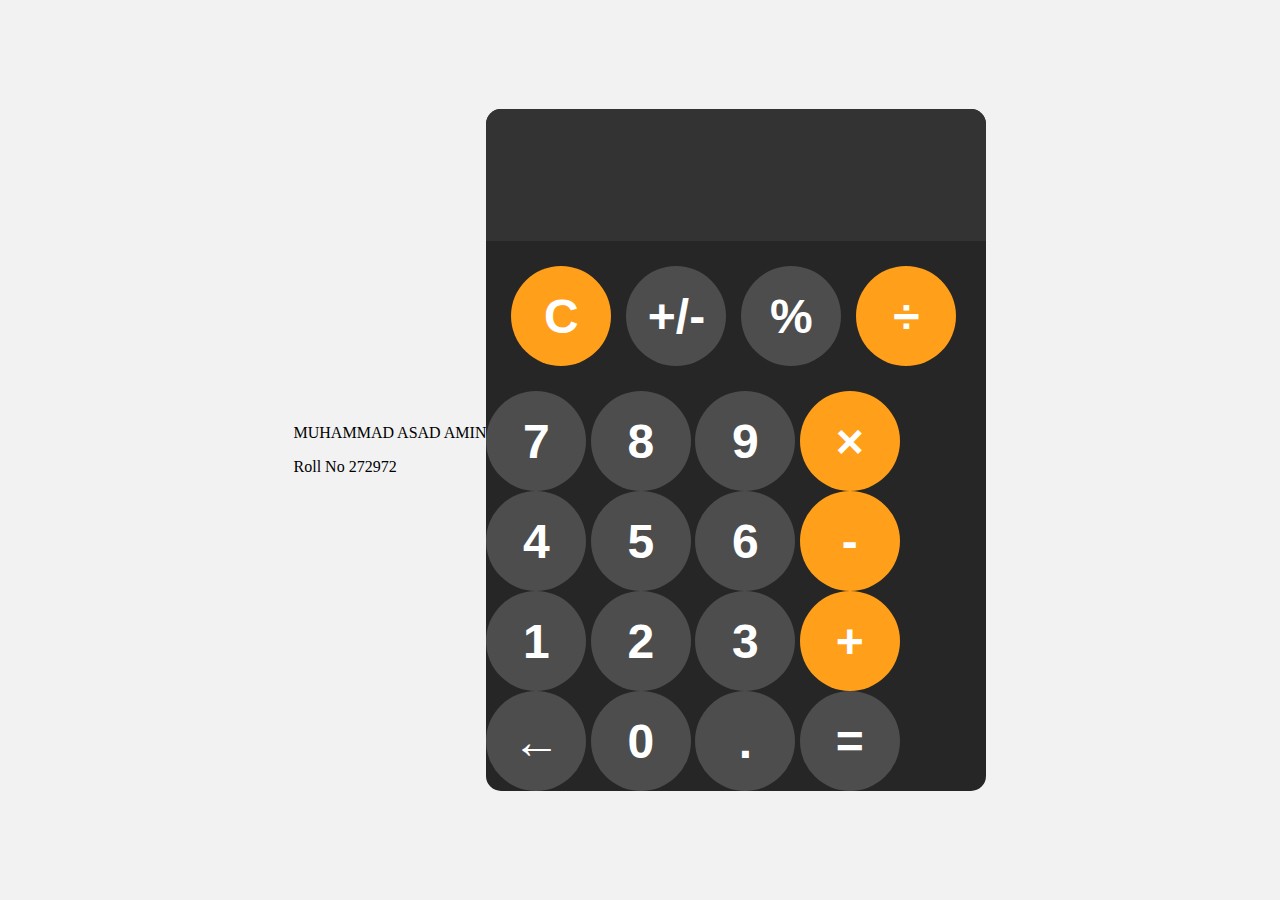
==== Calculator.html @ 22cebe2f "Add files via upload" ====
<!DOCTYPE html>
<html lang="en">

<head>
    <meta charset="UTF-8">
    <meta name="viewport" content="width=device-width, initial-scale=1.0">
    <title>Calculator</title>
    <link rel="stylesheet" href="style12.css">
</head>

<body>
    <div class="credit">
        <p>MUHAMMAD ASAD AMIN</p>
        <p>Roll No 272972</p>
    </div>
    <div id="calculator">
        <input id="display" readonly>
        <div id="keys">
            <button onclick="cleardisplay()" class="operator-btn">C</button>
            <button onclick="appendToDisplay('+/-')" class="c1">+/-</button>
            <button onclick="appendToDisplay('%')" class="c1">%</button>
            <button onclick="appendToDisplay('÷')" class="operator-btn">÷</button>
        </div>
        <div>
            <button onclick="appendToDisplay('7')" class="c2">7</button>
            <button onclick="appendToDisplay('8')" class="c2">8</button>
            <button onclick="appendToDisplay('9')" class="c2">9</button>
            <button onclick="appendToDisplay('×')" class="operator-btn">×</button>
        </div>
        <div>
            <button onclick="appendToDisplay('4')" class="c2">4</button>
            <button onclick="appendToDisplay('5')" class="c2">5</button>
            <button onclick="appendToDisplay('6')" class="c2">6</button>
            <button onclick="appendToDisplay('-')" class="operator-btn">-</button>
        </div>
        <div>
            <button onclick="appendToDisplay('1')" class="c2">1</button>
            <button onclick="appendToDisplay('2')" class="c2">2</button>
            <button onclick="appendToDisplay('3')" class="c2">3</button>
            <button onclick="appendToDisplay('+')" class="operator-btn">+</button>
        </div>
        <div>
            <button onclick="appendToDisplay('←')" class="c2">←</button>
            <button onclick="appendToDisplay('0')" class="c2">0</button>
            <button onclick="appendToDisplay('.')"  class="c2">.</button>
            <button onclick="calculate()">=</button>
        </div>
    </div>
    <script src="index.js"></script>
</body>

</html>
---- style12.css ----
body{
    margin:0;
    display:flex;
    justify-content: center;
    align-items: center;
    height:100vh;
    background-color: hsl(0, 0%, 95%);
}
#calculator{
    font-family: Arial,sans-serif;
    background-color: hsl(0, 0%, 15%);
    border-radius: 15px;
    max-width: 500px;
    overflow: hidden;
}
#display{
    width: 100%;
    padding:20px;
    font-size:5rem;
    text-align: left;
    border:none;
    background-color: hsl(0, 0%, 20%);
    color:white;
}
#keys{
    display: grid;
    grid-template-columns: repeat(4,1fr);
    gap:10px;
    padding:25px;
}
button{
    width:100px;
    height:100px;
    border-radius: 50px;
    border:none;
    background-color: hsl(0, 0%, 30%);
    color:white;
    font-size: 3rem;
    font-weight: bold;
    cursor:pointer;
}
button:hover{
    background-color: hsl(0, 0%, 40%);
}
button:active{
    background-color: hsl(0, 0%, 50%);
}
.operator-btn{
    background-color: hsl(35, 100%, 55%);
}
.operator-btn:hover{
    background-color: hsl(35, 100%, 65%);
}
.operator-btn:active{
    background-color: hsl(35, 100%, 75%);
}
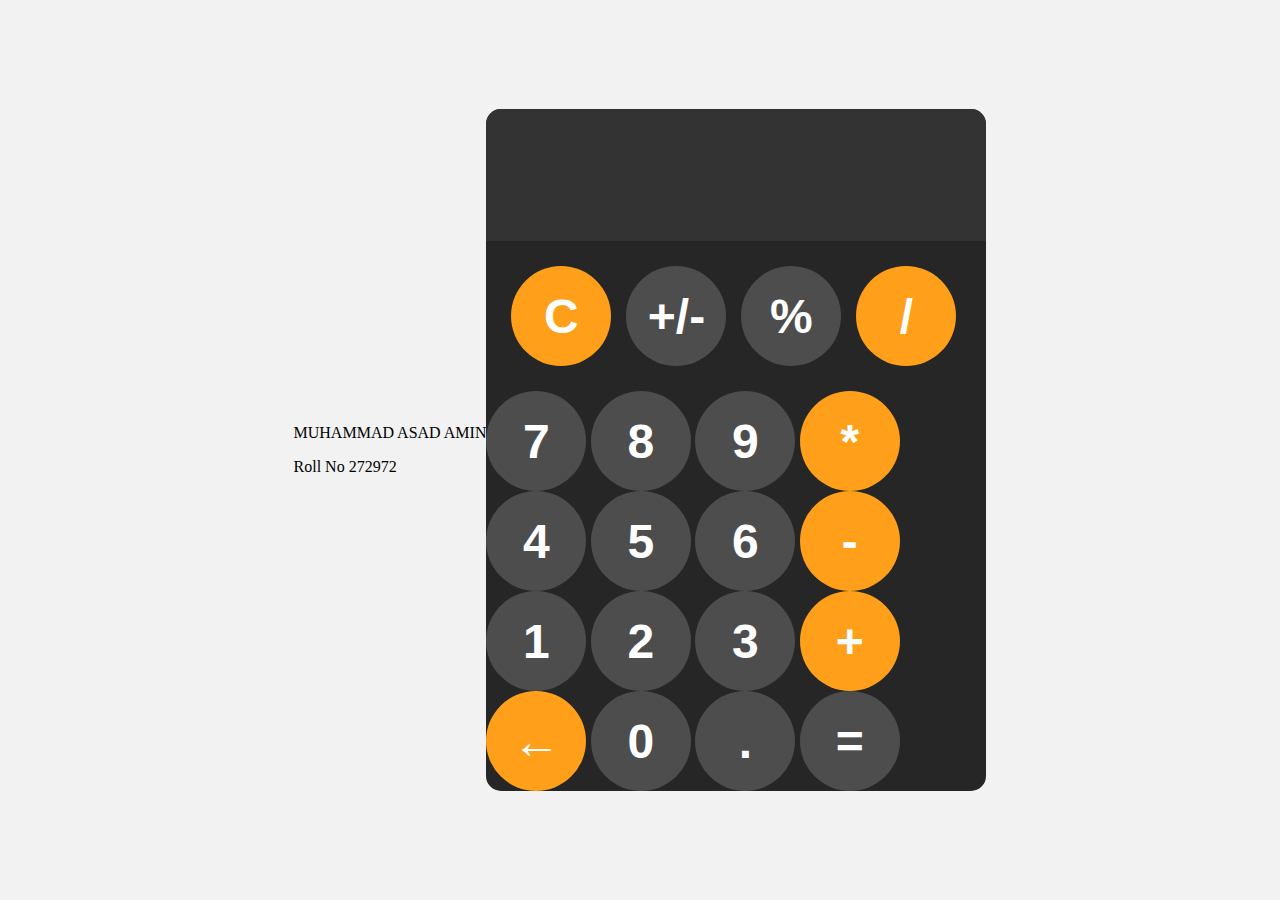
==== commit 5e64151c: "Add files via upload" ====
--- a/Calculator.html
+++ b/Calculator.html
@@ -18,14 +18,14 @@
         <div id="keys">
             <button onclick="cleardisplay()" class="operator-btn">C</button>
             <button onclick="appendToDisplay('+/-')" class="c1">+/-</button>
-            <button onclick="appendToDisplay('%')" class="c1">%</button>
-            <button onclick="appendToDisplay('÷')" class="operator-btn">÷</button>
+            <button onclick="calculate('%')">%</button>
+            <button onclick="appendToDisplay('/')" class="operator-btn">/</button>
         </div>
         <div>
             <button onclick="appendToDisplay('7')" class="c2">7</button>
             <button onclick="appendToDisplay('8')" class="c2">8</button>
             <button onclick="appendToDisplay('9')" class="c2">9</button>
-            <button onclick="appendToDisplay('×')" class="operator-btn">×</button>
+            <button onclick="appendToDisplay('*')" class="operator-btn">*</button>
         </div>
         <div>
             <button onclick="appendToDisplay('4')" class="c2">4</button>
@@ -40,7 +40,7 @@
             <button onclick="appendToDisplay('+')" class="operator-btn">+</button>
         </div>
         <div>
-            <button onclick="appendToDisplay('←')" class="c2">←</button>
+            <button onclick="cleardisplay()" class="operator-btn">←</button>
             <button onclick="appendToDisplay('0')" class="c2">0</button>
             <button onclick="appendToDisplay('.')"  class="c2">.</button>
             <button onclick="calculate()">=</button>
